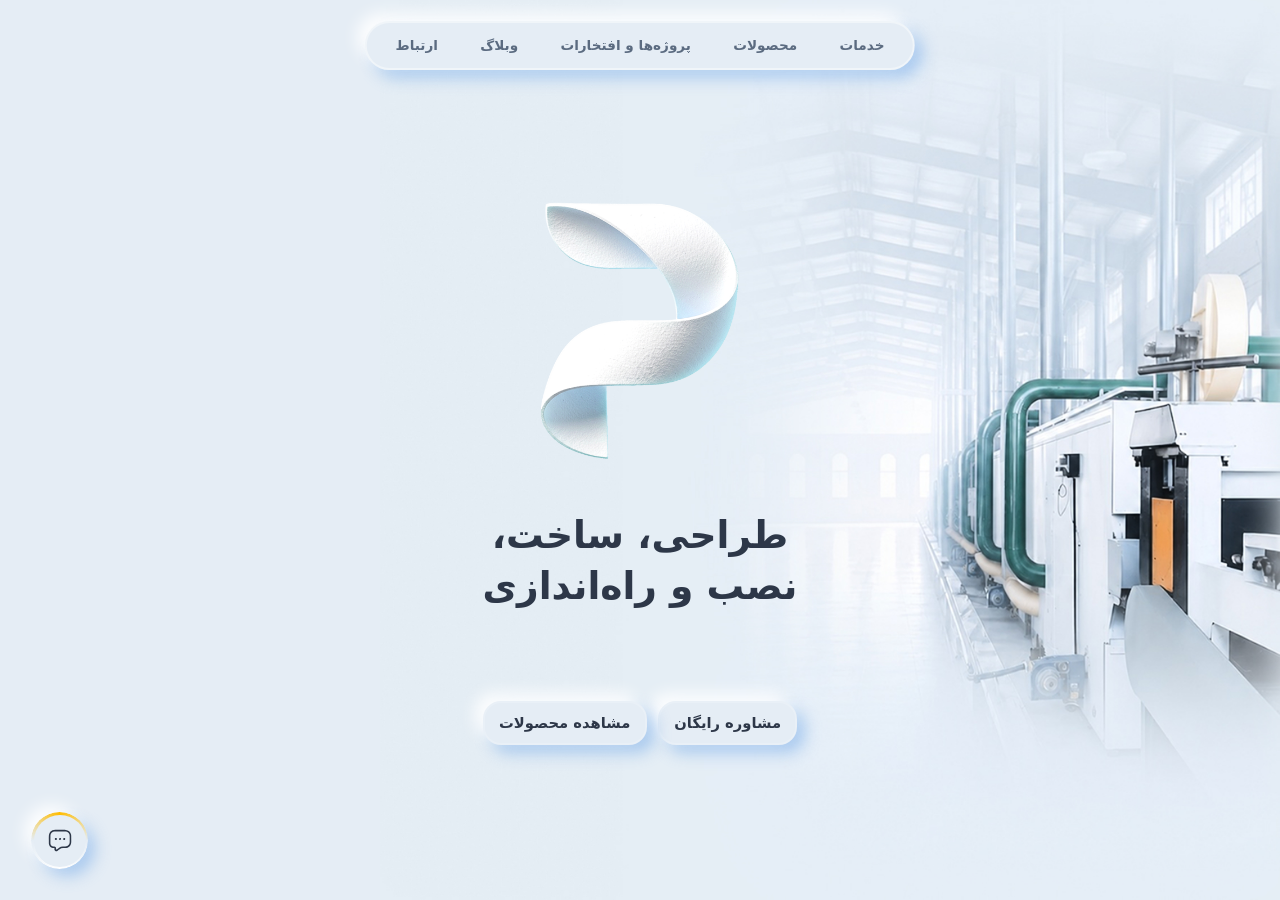
==== index.html @ 9774161b "Initial commit" ====
<!DOCTYPE html>
<html lang="fa" dir="rtl">
  <head>
    <meta charset="utf-8" />
    <meta name="viewport" content="width=device-width, initial-scale=1" />
    <title>پالپ ایران | طراحی و ساخت خطوط تولید خمیر کاغذ فلاف پالپ</title>
    <meta
      name="description"
      content="شرکت توان و تولید سلولز پایتخت (پالپ ایران)؛ طراحی، ساخت، نصب و راه‌اندازی خطوط تولید خمیر کاغذ فلاف پالپ، آلفا سلولز و خمیر از باگاس."
    />
    <meta name="theme-color" content="#e5edf5" />
    <link rel="stylesheet" href="css/styles.css" />
  </head>
  <body>
    <header>
      <nav aria-label="منوی اصلی">
        <ul>
          <li>
            <a href="#services" style="--section-timeline: --section-services">خدمات</a>
          </li>
          <li>
            <a href="#products" style="--section-timeline: --section-products">محصولات</a>
          </li>
          <li>
            <a href="#projects" style="--section-timeline: --section-projects">پروژه‌ها و افتخارات</a>
          </li>
          <li>
            <a href="blogs.html">وبلاگ</a>
          </li>
          <li>
            <a href="#footer-section" style="--section-timeline: --section-footer">ارتباط</a>
          </li>
        </ul>
      </nav>
    </header>

    <main>
      <section id="landing">
          <img
            class="hero-background"
            src="media/hero.jpg"
            width="1100"
            height="1100"
            alt=""
            aria-hidden="true"
            fetchpriority="high"
            decoding="async"
          />
          <img
            class="hero-logo"
            src="media/logo.png"
            width="500"
            height="500"
            alt="پالپ ایران"
          />
          <div class="hero-text">
            <h1 class="landing-headline">
              <span class="fixed-part">طراحی، ساخت،<br />نصب و راه‌اندازی</span>
              <span class="dynamic-part-wrapper">
                <span class="dynamic-text-item">خطوط تولید خمیر کاغذ فلاف پالپ</span>
                <span class="dynamic-text-item">خطوط تولید آلفا سلولز از پنبه و ساقه موز</span>
                <span class="dynamic-text-item">خطوط تولید خمیر کاغذ از ضایعات کشاورزی و باگاس</span>
              </span>
            </h1>
            <div class="actions">
              <a class="btn" href="#footer-section">مشاوره رایگان</a>
              <a class="btn" href="#products">مشاهده محصولات</a>
            </div>
          </div>
      </section>

      <section id="services">
        <h2 class="fade-up">خدمات <span class="accent-text">تخصصی</span></h2>
        <div class="services-layout">
          <div class="services-timeline" aria-hidden="true">
            <svg
              class="timeline-svg"
              viewBox="0 0 60 800"
              preserveAspectRatio="xMidYMid meet"
            >
              <defs>
                <filter id="pressed-inner" x="-20%" y="-2%" width="140%" height="104%">
                  <feOffset dx="2" dy="2" in="SourceAlpha" result="offDark" />
                  <feGaussianBlur stdDeviation="2.5" in="offDark" result="blurDark" />
                  <feComposite operator="out" in="SourceAlpha" in2="blurDark" result="invDark" />
                  <feFlood flood-color="rgba(95,157,231,0.7)" result="colorDark" />
                  <feComposite operator="in" in="colorDark" in2="invDark" result="shadowDark" />
                  <feOffset dx="-2" dy="-2" in="SourceAlpha" result="offLight" />
                  <feGaussianBlur stdDeviation="2.5" in="offLight" result="blurLight" />
                  <feComposite operator="out" in="SourceAlpha" in2="blurLight" result="invLight" />
                  <feFlood flood-color="rgba(255,255,255,1)" result="colorLight" />
                  <feComposite operator="in" in="colorLight" in2="invLight" result="shadowLight" />
                  <feMerge>
                    <feMergeNode in="shadowDark" />
                    <feMergeNode in="shadowLight" />
                  </feMerge>
                </filter>
                <clipPath id="liquid-clip">
                  <path
                    d="M 30,61 A 19 19 0 0 1 33,98.762 L 33,221.238 A 19 19 0 0 1 33,258.762 L 33,381.238 A 19 19 0 0 1 33,418.762 L 33,541.238 A 19 19 0 0 1 33,578.762 L 33,701.238 A 19 19 0 0 1 30,739 A 19 19 0 0 1 27,701.238 L 27,578.762 A 19 19 0 0 1 27,541.238 L 27,418.762 A 19 19 0 0 1 27,381.238 L 27,258.762 A 19 19 0 0 1 27,221.238 L 27,98.762 A 19 19 0 0 1 30,61 Z"
                  />
                </clipPath>
              </defs>
              <path
                fill="var(--bg)"
                d="M 30,58 A 22 22 0 0 1 36,101.166 L 36,218.834 A 22 22 0 0 1 36,261.166 L 36,378.834 A 22 22 0 0 1 36,421.166 L 36,538.834 A 22 22 0 0 1 36,581.166 L 36,698.834 A 22 22 0 0 1 30,742 A 22 22 0 0 1 24,698.834 L 24,581.166 A 22 22 0 0 1 24,538.834 L 24,421.166 A 22 22 0 0 1 24,378.834 L 24,261.166 A 22 22 0 0 1 24,218.834 L 24,101.166 A 22 22 0 0 1 30,58 Z"
              />
              <path
                class="timeline-liquid"
                clip-path="url(#liquid-clip)"
                fill="none"
                stroke="var(--accent)"
                stroke-width="38"
                stroke-linecap="round"
                d="M 30,61 L 30,739"
              />
              <path
                fill="white"
                filter="url(#pressed-inner)"
                style="pointer-events: none"
                d="M 30,58 A 22 22 0 0 1 36,101.166 L 36,218.834 A 22 22 0 0 1 36,261.166 L 36,378.834 A 22 22 0 0 1 36,421.166 L 36,538.834 A 22 22 0 0 1 36,581.166 L 36,698.834 A 22 22 0 0 1 30,742 A 22 22 0 0 1 24,698.834 L 24,581.166 A 22 22 0 0 1 24,538.834 L 24,421.166 A 22 22 0 0 1 24,378.834 L 24,261.166 A 22 22 0 0 1 24,218.834 L 24,101.166 A 22 22 0 0 1 30,58 Z"
              />
              <g transform="translate(30, 80)">
                <g
                  class="tl-icon"
                  fill="none"
                  stroke="white"
                  stroke-width="2"
                  stroke-linecap="round"
                  stroke-linejoin="round"
                >
                  <g transform="translate(-12, -12)">
                    <path
                      d="M15.707 21.293a1 1 0 0 1-1.414 0l-1.586-1.586a1 1 0 0 1 0-1.414l5.586-5.586a1 1 0 0 1 1.414 0l1.586 1.586a1 1 0 0 1 0 1.414z"
                    />
                    <path
                      d="m18 13-1.375-6.874a1 1 0 0 0-.746-.776L3.235 2.028a1 1 0 0 0-1.207 1.207L5.35 15.879a1 1 0 0 0 .776.746L13 18"
                    />
                    <path d="m2.3 2.3 7.286 7.286" />
                    <circle cx="11" cy="11" r="2" />
                  </g>
                </g>
              </g>
              <g transform="translate(30, 240)">
                <g
                  class="tl-icon"
                  fill="none"
                  stroke="white"
                  stroke-width="2"
                  stroke-linecap="round"
                  stroke-linejoin="round"
                >
                  <g transform="translate(-12, -12)">
                    <path
                      d="M14.7 6.3a1 1 0 0 0 0 1.4l1.6 1.6a1 1 0 0 0 1.4 0l3.106-3.105c.32-.322.863-.22.983.218a6 6 0 0 1-8.259 7.057l-7.91 7.91a1 1 0 0 1-2.999-3l7.91-7.91a6 6 0 0 1 7.057-8.259c.438.12.54.662.219.984z"
                    />
                  </g>
                </g>
              </g>
              <g transform="translate(30, 400)">
                <g
                  class="tl-icon"
                  fill="none"
                  stroke="white"
                  stroke-width="2"
                  stroke-linecap="round"
                  stroke-linejoin="round"
                >
                  <g transform="translate(-12, -12)">
                    <path d="M12 15v5s3.03-.55 4-2c1.08-1.62 0-5 0-5" />
                    <path
                      d="M4.5 16.5c-1.5 1.26-2 5-2 5s3.74-.5 5-2c.71-.84.7-2.13-.09-2.91a2.18 2.18 0 0 0-2.91-.09"
                    />
                    <path
                      d="M9 12a22 22 0 0 1 2-3.95A12.88 12.88 0 0 1 22 2c0 2.72-.78 7.5-6 11a22.4 22.4 0 0 1-4 2z"
                    />
                    <path d="M9 12H4s.55-3.03 2-4c1.62-1.08 5 .05 5 .05" />
                  </g>
                </g>
              </g>
              <g transform="translate(30, 560)">
                <g
                  class="tl-icon"
                  fill="none"
                  stroke="white"
                  stroke-width="2"
                  stroke-linecap="round"
                  stroke-linejoin="round"
                >
                  <g transform="translate(-12, -12)">
                    <path
                      d="m15.477 12.89 1.515 8.526a.5.5 0 0 1-.81.47l-3.58-2.687a1 1 0 0 0-1.197 0l-3.586 2.686a.5.5 0 0 1-.81-.469l1.514-8.526"
                    />
                    <circle cx="12" cy="8" r="6" />
                  </g>
                </g>
              </g>
              <g transform="translate(30, 720)">
                <g
                  class="tl-icon"
                  fill="none"
                  stroke="white"
                  stroke-width="2"
                  stroke-linecap="round"
                  stroke-linejoin="round"
                >
                  <g transform="translate(-12, -12)">
                    <path
                      d="M20 13c0 5-3.5 7.5-7.66 8.95a1 1 0 0 1-.67-.01C7.5 20.5 4 18 4 13V6a1 1 0 0 1 1-1c2 0 4.5-1.2 6.24-2.72a1.17 1.17 0 0 1 1.52 0C14.51 3.81 17 5 19 5a1 1 0 0 1 1 1z"
                    />
                    <path d="m9 12 2 2 4-4" />
                  </g>
                </g>
              </g>
            </svg>
          </div>
          <div class="services-cards">
            <section class="service-item">
              <div class="service-card-new">
                <h3>طراحی حرفه‌ای</h3>
                <p>
                  طراحی و مهندسی خطوط تولید خمیر کاغذ بهداشتی (Fluff Pulp) در ظرفیت‌های ۵ تا ۱۰۰ تن
                  در روز با دانش فنی ۱۰۰٪ بومی و کیفیت رقابتی با نمونه‌های جهانی.
                </p>
              </div>
            </section>
            <section class="service-item">
              <div class="service-card-new">
                <h3>ساخت ماشین‌آلات</h3>
                <p>
                  ساخت تمامی ماشین‌آلات و تجهیزات خطوط تولید فلاف پالپ با استفاده از دانش فنی ۱۰۰٪
                  بومی و مواد اولیه با کیفیت.
                </p>
              </div>
            </section>
            <section class="service-item">
              <div class="service-card-new">
                <h3>راه‌اندازی خط تولید</h3>
                <p>
                  نصب، راه‌اندازی و آموزش کامل کارکنان شامل تولید، کنترل کیفیت، مدیریت فروش،
                  انبارداری و حسابداری.
                </p>
              </div>
            </section>
            <section class="service-item">
              <div class="service-card-new">
                <h3>گارانتی یک ساله</h3>
                <p>
                  گارانتی یک ساله قطعات (به غیر از قطعات الکتریکی) و حضور عوامل فنی تا پایان
                  راه‌اندازی و تضمین کیفیت تولید.
                </p>
              </div>
            </section>
            <section class="service-item">
              <div class="service-card-new">
                <h3>۱۰ سال خدمات پس از فروش</h3>
                <p>
                  پشتیبانی ۲۴ ساعته تلفنی برای رفع مشکلات فنی، تأمین مواد اولیه حداقل یک سال و انعقاد
                  قرارداد فروش محصول تولیدی.
                </p>
              </div>
            </section>
          </div>
        </div>
      </section>

      <section id="products">
        <h2 class="fade-up">محصولات و <span class="accent-text">تکنولوژی‌ها</span></h2>
        <div class="products-grid">
          <article class="product-card fade-up" tabindex="0">
            <div class="product-icon">
              <img
                alt="رول خمیر فلاف پالپ تصفیه شده و معمولی"
                src="https://hot.ir-central1.arvanstorage.ir/pulp/assets/rolled.avif"
                loading="lazy"
                width="280"
                height="280"
                decoding="async"
              />
            </div>
            <h3>خمیر فلاف پالپ</h3>
            <p>
              ماده اولیه اصلی تولید پوشک بچه، نوار بهداشتی و پدهای بیمارستانی. تولید در دو نوع تصفیه
              شده (Treated) و معمولی.
            </p>
            <button class="product-cta" type="button" data-consult="خمیر فلاف پالپ">
              درخواست مشاوره
            </button>
          </article>
          <article class="product-card fade-up" tabindex="0">
            <div class="product-icon">
              <img
                alt="آلفا سلولز باکیفیت تهیه شده از لینتر پنبه"
                src="https://hot.ir-central1.arvanstorage.ir/pulp/assets/linter.avif"
                loading="lazy"
                width="280"
                height="280"
                decoding="async"
              />
            </div>
            <h3>آلفا سلولز (لینتر پنبه)</h3>
            <p>
              تولید خمیر کاغذ با کیفیت بسیار بالا از لینتر پنبه جهت استفاده در صنایع حساس شیمیایی و
              استراتژیک.
            </p>
            <button class="product-cta" type="button" data-consult="آلفا سلولز (لینتر پنبه)">
              درخواست مشاوره
            </button>
          </article>
          <article class="product-card fade-up" tabindex="0">
            <div class="product-icon">
              <img
                alt="تولید خمیر کاغذ اقتصادی و باکیفیت از باگاس و ضایعات کشاورزی"
                src="https://hot.ir-central1.arvanstorage.ir/pulp/assets/fluff.avif"
                loading="lazy"
                width="280"
                height="280"
                decoding="async"
              />
            </div>
            <h3>خمیر از باگاس</h3>
            <p>
              بهره‌گیری از ضایعات کشاورزی (باگاس) برای تولید خمیر کاغذ؛ راهکاری پایدار و اقتصادی برای
              جایگزینی منابع چوبی.
            </p>
            <button class="product-cta" type="button" data-consult="خمیر از باگاس">
              درخواست مشاوره
            </button>
          </article>
        </div>
      </section>

      <section id="projects">
        <h2 class="fade-up">از تجربه تا <span class="accent-text">اجرا</span></h2>
        <p class="section-lead">
          در ۱۸ سال گذشته، ۱۷ پروژه را در سراسر ایران از طراحی تا راه‌اندازی همراهی کرده‌ایم.
        </p>

        <div class="project-showcase">
          <div class="showcase-heading">
            <h3>پروژه‌های اجراشده</h3>
            <p>نمایی از سالن تولید، تجهیزات نصب‌شده و مراحل اجرا</p>
          </div>
          <div class="project-gallery">
            <figure class="project-photo">
              <img src="media/portfolio2.jpg" alt="بازدید فنی از تجهیزات و مخازن خط تولید" width="1248" height="832" loading="lazy" decoding="async" />
            </figure>
            <figure class="project-photo">
              <img src="media/portfolio3.jpg" alt="نمای سالن و ماشین‌آلات نصب‌شده در خط تولید" width="1080" height="720" loading="lazy" decoding="async" />
            </figure>
            <figure class="project-photo">
              <img src="media/portfolio-teamwork.jpg" alt="همکاری تیم فنی در محل اجرای خط تولید" width="1837" height="1225" loading="lazy" decoding="async" />
            </figure>
          </div>
        </div>

        <div class="section-foot">
          <div class="statbar">
            <div class="stat">
              <strong>۱۸ سال</strong>
              <span>سابقهٔ طراحی و اجرا</span>
            </div>
            <div class="stat">
              <strong>۱۷ پروژه</strong>
              <span>موفق در سراسر ایران</span>
            </div>
            <div class="stat">
              <strong>از طراحی تا تحویل</strong>
              <span>نصب، راه‌اندازی، آموزش</span>
            </div>
          </div>
        </div>

        <div class="proof-grid">
          <article class="proof-card">
            <div class="proof-well">
              <img src="media/trophy.png" alt="تندیس نقش مدیران ارزش‌آفرین در توسعه ملی" width="1078" height="1078" loading="lazy" decoding="async" />
            </div>
            <h3>تندیس ملی</h3>
            <p>نقش مدیران ارزش‌آفرین در توسعه ملی، ۲۲ اسفند ۱۳۹۱، صدا و سیما</p>
          </article>
          <article class="proof-card">
            <div class="proof-well">
              <img src="media/alliance.jpg" alt="گواهی سمینار مدیریت کیفیت و مشتری‌مداری" width="1184" height="864" loading="lazy" decoding="async" />
            </div>
            <h3>مدیریت کیفیت</h3>
            <p>سمینار مدیریت کیفیت و مشتری‌مداری، Alliance، ۳۰ مرداد ۱۳۹۳</p>
          </article>
          <article class="proof-card">
            <div class="proof-well">
              <img src="media/academy.jpg" alt="گواهی دوره مدیریت آکادمی نیدرزاکسن" width="1100" height="1100" loading="lazy" decoding="async" />
            </div>
            <h3>آکادمی نیدرزاکسن</h3>
            <p>دورهٔ ۱۶ ساعتهٔ مدیریت، ۱۷ و ۱۸ فوریه ۲۰۲۰</p>
          </article>
        </div>
      </section>

      <footer id="footer-section" class="footer-card fade-up">
        <h2>آماده راه‌اندازی <span class="accent-text">خط تولید</span> خود هستید؟</h2>
        <p>
          با ۱۸ سال سابقه و اجرای ۱۷ پروژه موفق در سراسر ایران، ما از صفر تا صد در کنار شما هستیم.
        </p>
        <form class="newsletter" id="lead-form">
          <input
            name="contact"
            placeholder="ایمیل یا شماره تماس شما..."
            type="text"
            required
            aria-label="ایمیل یا شماره تماس"
          />
          <button class="btn" type="submit">ثبت درخواست</button>
        </form>
        <p id="consult-lead" hidden></p>

        <div class="contact-info-card" aria-label="اطلاعات تماس پالپ ایران">
          <div class="contact-item">
            <div class="contact-icon" aria-hidden="true">
              <svg width="20" height="20" viewBox="0 0 24 24" fill="none" stroke="currentColor" stroke-width="2" stroke-linecap="round" stroke-linejoin="round">
                <rect x="5" y="2" width="14" height="20" rx="2" ry="2" />
                <line x1="12" y1="18" x2="12.01" y2="18" />
              </svg>
            </div>
            <div>
              <span class="contact-label">همراه</span>
              <a href="tel:09121798057" class="contact-value">0912 179 8057</a>
              <a href="tel:09122346800" class="contact-value">0912 234 6800</a>
            </div>
          </div>
          <div class="contact-item">
            <div class="contact-icon" aria-hidden="true">
              <svg width="20" height="20" viewBox="0 0 24 24" fill="none" stroke="currentColor" stroke-width="2" stroke-linecap="round" stroke-linejoin="round">
                <path d="M22 16.92v3a2 2 0 0 1-2.18 2 19.79 19.79 0 0 1-8.63-3.07 19.5 19.5 0 0 1-6-6 19.79 19.79 0 0 1-3.07-8.67A2 2 0 0 1 4.11 2h3a2 2 0 0 1 2 1.72c.127.96.361 1.903.7 2.81a2 2 0 0 1-.45 2.11L8.09 9.91a16 16 0 0 0 6 6l1.27-1.27a2 2 0 0 1 2.11-.45c.907.339 1.85.573 2.81.7A2 2 0 0 1 22 16.92z" />
              </svg>
            </div>
            <div>
              <span class="contact-label">ثابت</span>
              <a href="tel:02188673823" class="contact-value">021 8867 3823</a>
              <a href="tel:02188673822" class="contact-value">021 8867 3822</a>
            </div>
          </div>
          <div class="contact-item">
            <div class="contact-icon" aria-hidden="true">
              <svg width="20" height="20" viewBox="0 0 24 24" fill="none" stroke="currentColor" stroke-width="2" stroke-linecap="round" stroke-linejoin="round">
                <rect x="2" y="4" width="20" height="16" rx="2" />
                <path d="m22 7-8.97 5.7a1.94 1.94 0 0 1-2.06 0L2 7" />
              </svg>
            </div>
            <div>
              <span class="contact-label">ایمیل</span>
              <a href="mailto:info@pulpiran.ir" class="contact-value">info@pulpiran.ir</a>
            </div>
          </div>
        </div>

        <ul class="social-links" aria-label="شبکه‌های اجتماعی پالپ ایران">
          <li>
            <a href="https://wa.me/989121798057" class="social-btn" title="واتس اپ" aria-label="واتس اپ پالپ ایران">
              <svg width="26" height="26" viewBox="0 0 24 24" fill="currentColor" aria-hidden="true">
                <path d="M20.5 3.5A11 11 0 0 0 2.1 17.1L1 23l6-1.6A11 11 0 0 0 20.5 3.5zm-8.5 17a9.1 9.1 0 0 1-4.6-1.3l-.3-.2-3.6.9.9-3.5-.2-.3A9.1 9.1 0 1 1 12 20.5zm5-6.8c-.3-.1-1.6-.8-1.8-.9s-.4-.1-.6.1-.7.9-.8 1-.3.2-.6.1a7.4 7.4 0 0 1-2.2-1.4 8.2 8.2 0 0 1-1.5-1.9c-.2-.3 0-.4.1-.6l.4-.5.2-.3a.5.5 0 0 0 0-.5c0-.1-.6-1.4-.8-1.9s-.4-.4-.6-.4h-.5a1 1 0 0 0-.7.3 2.9 2.9 0 0 0-.9 2.2 5 5 0 0 0 1.1 2.7 11.5 11.5 0 0 0 4.4 4 14 14 0 0 0 2.9.9 2.5 2.5 0 0 0 1.6 0 2.2 2.2 0 0 0 1.5-1.1 1.8 1.8 0 0 0 .1-1.1c-.1-.1-.3-.2-.6-.3z" />
              </svg>
            </a>
          </li>
          <li>
            <a href="mailto:info@pulpiran.ir" class="social-btn" title="ایمیل" aria-label="ایمیل پالپ ایران">
              <svg width="20" height="20" viewBox="0 0 24 24" fill="none" stroke="currentColor" stroke-width="2" stroke-linecap="round" stroke-linejoin="round">
                <rect x="2" y="4" width="20" height="16" rx="2" />
                <path d="m22 7-8.97 5.7a1.94 1.94 0 0 1-2.06 0L2 7" />
              </svg>
            </a>
          </li>
        </ul>
        <p style="margin-top: 3rem; font-size: 0.8rem">
          © ۲۰۲۶ شرکت توان و تولید سلولز پایتخت (پالپ ایران). تمامی حقوق محفوظ است.
        </p>
      </footer>
    </main>

    <button id="ai-agent-btn" type="button" title="مشاوره" aria-label="باز کردن مشاوره" data-consult="مشاوره">
      <svg width="34" height="34" viewBox="0 0 512 512" aria-hidden="true">
        <path
          fill="var(--text-primary)"
          d="M310.102 87.893c11.602.396 23.238.365 34.798 1.286 18.272 1.455 34.685 7.63 48.757 19.933 14.62 12.784 24.732 28.097 28.596 47.202 1.302 6.438 2.345 13.043 2.456 19.589.519 30.628 1.022 61.264.812 91.893-.111 16.193-2.248 32.155-10.531 46.763-14.508 25.586-35.5 42.299-64.937 46.204-15.061 1.998-30.48 2.275-45.699 1.868-20.578-.551-38.18 5.793-54.203 18.388-10.845 8.525-22.474 16.054-33.735 24.053-9.783 6.95-20.645 7.075-30.297 1.545-9.718-5.569-15.686-14.931-15.011-27.014.161-2.883 1.255-5.712 1.895-8.572 1.261-5.636-.72-8.43-6.563-8.124-11.369.595-22.69-.594-33.12-4.529-11.068-4.175-20.927-11.07-28.654-20.43-10.553-12.786-16.43-27.354-16.705-44.956-.005-19.214.03-37.519-.016-55.824-.004-1.728-.513-3.455-.788-5.183.323-17.889.17-35.803 1.113-53.659.808-15.326 2.796-30.582 10.765-44.303 14.193-24.44 34.537-40.453 63.011-43.788 15.887-1.86 32.026-1.574 48.975-2.275 33.642-.036 66.361-.051 99.08-.067zm-159.068 29.319c-7.165 4.902-15.207 8.909-21.313 14.892-13.082 12.818-17.478 29.676-17.66 47.424-.394 38.316-.275 76.638-.247 114.957.013 17.398 13.227 34.504 28.807 40.808 9.233 3.736 18.617 3.426 28.14 3.786 9.852.373 18.067 4.228 23.599 12.863 5.092 7.95 6.673 16.23 3.796 25.474-.699 2.248.984 5.913 2.51 7.531 1.085 1.148 5.277.856 7.012-.343 12.342-8.523 24.53-17.284 36.535-26.279 16.488-12.354 34.861-19.058 55.486-19.302 11.661-.138 23.328.125 34.988-.07 14.07-.235 27.468-2.748 39.54-10.856 18.588-12.484 29.341-29.545 29.723-51.948.549-32.142.305-64.302.01-96.451-.14-15.245-3.156-29.82-13.006-42.26-6.09-7.69-13.139-14.257-21.985-18.426-12.507-5.895-26.001-7.15-39.658-7.147-46.651.015-93.303.03-139.954.001-11.788-.007-23.332 1.499-35.323 5.345z"
        />
        <path fill="var(--text-primary)" d="M263.049 210.712c11.775 4.517 12.536 21.685 1.424 28.173-5.013 2.927-15.212 2.038-18.898-1.867-4.884-5.174-6.193-14.262-2.889-20.058 3.338-5.857 11.124-8.969 17.652-7.069.79.23 1.599.392 2.711.821z" />
        <path fill="var(--text-primary)" d="M207.688 232.448c-4.874 8.774-15.076 11.001-24.003 5.333-6.28-3.988-7.421-16.064-2.58-22.756 4.23-5.847 13.685-7.402 20.831-3.425 6.392 3.557 9.292 11.529 6.636 18.184-.299.749-.475 1.547-.884 2.664z" />
        <path fill="var(--text-primary)" d="M312 239.287c-5.991-3.186-8.784-8.632-8.692-14.259.106-6.479 3.667-12.024 10.213-14.854 5.37-2.322 13.757-.519 18.22 5.14 4.485 5.687 4.185 12.392 1.085 17.98-3.78 6.813-10.615 8.465-17.263 7.291-1.114-.196-2.176-.693-3.563-1.298z" />
      </svg>
    </button>

    <div id="consult-dialog" class="consult-backdrop" hidden>
      <div class="consult-panel" role="dialog" aria-modal="true" aria-labelledby="consult-title">
        <button class="consult-close" type="button" aria-label="بستن">✕</button>
        <h3 id="consult-title">درخواست مشاوره</h3>
        <p id="consult-topic"></p>
        <div class="consult-links">
          <button class="btn" type="button" id="consult-whatsapp">پیام در واتس‌اپ</button>
          <a class="btn" href="tel:09121798057">تماس ۰۹۱۲ ۱۷۹ ۸۰۵۷</a>
        </div>
      </div>
    </div>

    <script src="js/app.js"></script>
  </body>
</html>
---- css/styles.css ----
@font-face {
  font-family: "Vazirmatn Variable";
  font-style: normal;
  font-display: swap;
  font-weight: 400;
  src: url("../fonts/Vazirmatn-Regular.woff2") format("woff2");
}
@font-face {
  font-family: "Vazirmatn Variable";
  font-style: normal;
  font-display: swap;
  font-weight: 500;
  src: url("../fonts/Vazirmatn-Medium.woff2") format("woff2");
}
@font-face {
  font-family: "Vazirmatn Variable";
  font-style: normal;
  font-display: swap;
  font-weight: 600;
  src: url("../fonts/Vazirmatn-SemiBold.woff2") format("woff2");
}
@font-face {
  font-family: "Vazirmatn Variable";
  font-style: normal;
  font-display: swap;
  font-weight: 700;
  src: url("../fonts/Vazirmatn-Bold.woff2") format("woff2");
}
@font-face {
  font-family: "Vazirmatn Variable";
  font-style: normal;
  font-display: swap;
  font-weight: 800;
  src: url("../fonts/Vazirmatn-ExtraBold.woff2") format("woff2");
}

@property --ai-angle {
  syntax: "<angle>";
  initial-value: 0deg;
  inherits: false;
}

:root {
  --bg: #e5edf5;
  --shadow-dark: rgba(95, 157, 231, 0.45);
  --shadow-light: rgba(255, 255, 255, 0.9);
  --text-primary: #2d3748;
  --text-secondary: #5b6b80;
  --accent-darken: #c95e00;
  --accent: #e75a08;
  --radius: 24px;
  --transition: 0.4s ease-in-out;
  --raised: -8px -8px 16px var(--shadow-light), 8px 8px 16px var(--shadow-dark);
  --hero: -15px -15px 30px var(--shadow-light), 15px 15px 30px var(--shadow-dark);
  --subtle: -4px -4px 8px var(--shadow-light), 4px 4px 8px var(--shadow-dark);
  --pressed: inset 6px 6px 12px var(--shadow-dark), inset -6px -6px 12px var(--shadow-light);
  --pressed-deep:
    inset 10px 10px 20px var(--shadow-dark), inset -10px -10px 20px var(--shadow-light);
  --morph-open-dur: 450ms;
  --morph-close-dur: 350ms;
  --morph-ease: cubic-bezier(0.16, 1, 0.3, 1);
  --morph-close-ease: cubic-bezier(0.22, 1, 0.36, 1);
  --tl-path-len: 678;
  color-scheme: light;
  font-family: "Vazirmatn Variable", system-ui, sans-serif;
  font-size: 16px;
  font-weight: 400;
  background-color: var(--bg);
}


*,
*::before,
*::after {
  box-sizing: border-box;
}
html {
  height: 100%;
}
h1, h2, h3, p, figure {
  margin: 0;
}
img {
  max-width: 100%;
}
button,
input {
  font: inherit;
}

:focus-visible {
  outline: 2px solid var(--accent);
  outline-offset: 2px;
}

body {
  display: flex;
  flex-direction: column;
  height: 100dvh;
  timeline-scope:
    --services-track, --section-landing, --section-services, --section-products,
    --section-projects, --section-footer;
  color: var(--text-primary);
  margin: 0;
  overflow: hidden;
}

main {
  container-type: inline-size;
  container-name: main-container;
  overflow-y: scroll;
  scroll-snap-type: y proximity;
  scroll-behavior: smooth;
  display: flex;
  flex-direction: column;
  flex-wrap: nowrap;
  width: 100%;
  scrollbar-color: var(--accent-darken) transparent;
  scroll-padding-block: 3rem;
  align-items: center;
}

h1 {
  font-size: clamp(2.4rem, 4vw, 3.75rem);
  line-height: 1.2;
  text-wrap: balance;
}

h2 {
  font-size: clamp(2.2rem, 2.8vw, 4.1rem);
  text-align: center;
  text-wrap: balance;
}

h3 {
  font-size: 1.07rem;
  margin-bottom: 0;
  color: var(--text-primary);
  font-weight: 700;
}

p {
  line-height: 1.9;
  color: var(--text-secondary);
  text-wrap: pretty;
  font-size: 0.95rem;
}


header {
  position: fixed;
  top: 1.3rem;
  left: 50%;
  transform: translateX(-50%);
  z-index: 10;
}

nav {
  display: flex;
  background-color: var(--bg);
  border-radius: 40px;
  box-shadow: var(--raised);
  border: 2px solid rgba(255, 255, 255, 0.4);
  align-items: center;
  padding: 0.3rem 0.6rem;
}
nav ul {
  display: flex;
  list-style: none;
  margin: 0;
  padding: 0;
  gap: 0.25rem;
}

nav a {
  text-decoration: none;
  color: var(--text-secondary);
  white-space: nowrap;
  font-weight: bold;
  font-size: 0.85rem;
  padding: 0.6rem 1.2rem;
  border-radius: 30px;
  transition: var(--transition);
  display: block;
  position: relative;
}
nav a:hover,
nav a:focus-visible {
  color: var(--accent-darken);
  background: rgba(255, 255, 255, 0.45);
  box-shadow: inset 0 0 0 1px rgba(255, 255, 255, 0.35);
}

#landing {
  view-timeline-name: --section-landing;
}
#services {
  view-timeline-name: --section-services;
}
#products {
  view-timeline-name: --section-products;
}
#footer-section {
  view-timeline-name: --section-footer;
}

@supports (animation-timeline: view()) {
  nav a {
    animation: nav-active 1s linear both;
    animation-timeline: var(--section-timeline);
    animation-range: entry 45% exit 0%;
  }
}

@keyframes nav-active {
  0% {
    color: var(--text-secondary);
    box-shadow: none;
  }
  1% {
    color: var(--accent);
    box-shadow: var(--pressed);
  }
  99% {
    color: var(--accent);
    box-shadow: var(--pressed);
  }
  100% {
    color: var(--text-secondary);
    box-shadow: none;
  }
}

main > section,
main > footer {
  display: flex;
  width: min(92vw, 980px);
  scroll-snap-align: start;
  box-sizing: border-box;
  gap: 2.8rem;
  min-height: 100svh;
  padding: 3rem 1.8rem 2.5rem;
  margin: 0 auto;
  flex-shrink: 0;
  content-visibility: auto;
  contain-intrinsic-size: auto 100svh;
  align-items: center;
  flex-direction: column;
}

#footer-section {
  min-height: fit-content;
  margin-top: 4rem;
  margin-bottom: 4rem;
  display: flex;
}

.accent-text {
  color: var(--accent);
}

.btn {
  background-color: var(--bg);
  color: var(--text-primary);
  border: 2px solid rgb(255 255 255 / 15%);
  padding: 0.8rem 1.2rem;
  border-radius: 18px;
  box-shadow: var(--raised);
  font-weight: 600;
  cursor: pointer;
  display: inline-flex;
  text-decoration: none;
  font-family: inherit;
  font-size: 0.95em;
  width: fit-content;
  justify-content: center;
  white-space: nowrap;
  align-items: center;
  transition:
    transform var(--transition),
    box-shadow var(--transition),
    background-color var(--transition),
    color var(--transition);
}
.btn:hover,
.btn:focus-visible {
  color: var(--accent-darken);
  background: linear-gradient(180deg, rgba(255,255,255,0.72), rgba(229,237,245,0.96));
  transform: translateY(-2px);
}
.btn:active,
.btn:focus {
  box-shadow: var(--pressed);
  transform: translateY(0);
}

.landing-headline {
  display: flex;
  flex-direction: column;
  align-items: center;
  gap: 0.75rem;
  width: 100%;
  text-align: center;
  margin: 0 0 1.5rem 0;
}
.fixed-part {
  display: block;
  width: 100%;
  text-align: center;
  color: var(--text-primary);
  font-weight: 800;
  font-size: clamp(1.7rem, 4vw, 3.2rem);
  line-height: 1.3;
  text-wrap: balance;
}
.dynamic-part-wrapper {
  display: grid;
  width: 100%;
  min-width: 0;
  place-items: center;
}
.dynamic-text-item {
  grid-area: 1 / 1;
  width: 100%;
  color: var(--accent);
  font-weight: 800;
  font-size: clamp(1.25rem, 3vw, 2.2rem);
  opacity: 0;
  animation: text-rotate 12.6s infinite cubic-bezier(0.16, 1, 0.3, 1);
  line-height: 1.5;
  text-align: center;
  text-wrap: balance;
}
.dynamic-text-item:nth-child(1) {
  animation-delay: 0s;
}
.dynamic-text-item:nth-child(2) {
  animation-delay: 4.2s;
}
.dynamic-text-item:nth-child(3) {
  animation-delay: 8.4s;
}

@keyframes text-rotate {
  0% {
    opacity: 0;
    transform: translateY(15px) scale(0.92);
  }
  4% {
    opacity: 1;
    transform: translateY(0) scale(1);
  }
  29.33% {
    opacity: 1;
    transform: translateY(0) scale(1);
  }
  33.33% {
    opacity: 0;
    transform: translateY(-15px) scale(0.92);
  }
  100% {
    opacity: 0;
    transform: translateY(15px) scale(0.92);
  }
}

#landing {
  position: relative;
  isolation: isolate;
  width: 100%;
  min-height: 100svh;
  padding: 5vw 1.25rem 1.5rem;
  justify-content: center;
}
.hero-background {
  position: absolute;
  z-index: 0;
  top: 0;
  right: 0;
  width: auto;
  height: auto;
  max-width: 100vw;
  max-height: 100dvh;
  object-fit: contain;
  object-position: top right;
  pointer-events: none;

}
@media (max-width: 760px) {
  .hero-background {
    top: 15%;
  }
}
#landing .hero-logo,
#landing .hero-text {
  position: relative;
  z-index: 1;
}
.hero-stage {
  position: relative;
  z-index: 1;
  width: min(100%, 660px);
  max-width: 100%;
  min-width: 0;
  display: flex;
  flex-direction: column;
  align-items: center;
  gap: 1.5rem;
  justify-content: flex-end;
  height: 100%;
  padding-block: 2.5rem 1rem;
}
#landing .hero-logo {
  width: min(56vw, 230px);
  height: auto;
  object-fit: contain;
}
.hero-stage .hero-text {
  position: static;
  flex: none;
  width: 100%;
  min-width: 0;
  gap: 1rem;
  padding: 0;
}
#landing .landing-headline {
  margin: 0;
  gap: 0.45rem;
  min-width: 0;
}
#landing .fixed-part {
  font-size: clamp(1.28rem, 5.4vw, 2.05rem);
  line-height: 1.35;
}
#landing .dynamic-text-item {
  font-size: clamp(0.98rem, 4.15vw, 1.35rem);
  line-height: 1.45;
}
#landing .actions {
  width: 100%;
  min-width: 0;
}
#landing .actions .btn {
  padding: 0.72rem 0.9rem;
  font-size: 0.92rem;
}
.hero-text {
  display: flex;
  gap: 3rem;
  flex-direction: column;
  justify-content: center;
}
.hero-text .actions {
  gap: 0.7rem;
  display: flex;
  flex-wrap: wrap;
  justify-content: center;
}
@media (min-width: 900px) {
  #landing .hero-stage {
    width: min(100%, 680px);
  }
  #landing .hero-logo {
    width: 270px;
  }
  #landing .fixed-part {
    font-size: 2.35rem;
  }
  #landing .dynamic-text-item {
    font-size: 1.45rem;
  }
}

.products-grid {
  display: flex;
  gap: 2rem;
  width: 100%;
  flex-wrap: wrap;
  justify-content: center;
  align-items: stretch;
}
.product-card {
  padding: 0 0 2rem;
  border-radius: var(--radius);
  box-shadow: var(--raised);
  transition: transform var(--transition), box-shadow var(--transition);
  text-align: center;
  display: flex;
  flex-direction: column;
  align-items: center;
  cursor: pointer;
  border: 1px solid rgba(255, 255, 255, 0.3);
  position: relative;
  max-width: 280px;
  flex: 280px;
  align-content: center;
  justify-content: space-between;
  content-visibility: auto;
  contain-intrinsic-size: 500px;
  gap: 1rem;
}
.product-card:hover,
.product-card:focus-within {
  transform: translateY(-4px);
  box-shadow: var(--hero);
}
.product-icon {
  width: 100%;
  height: auto;
  margin: 0;
  display: flex;
  align-items: center;
  justify-content: center;
  border-radius: 22px;
  overflow: hidden;
  border: 2px #e5edf5 solid;
}
.product-icon img {
  width: 100%;
  height: 100%;
  object-fit: cover;
}

.product-cta {
  position: relative;
  isolation: isolate;
  display: inline-flex;
  align-items: center;
  justify-content: center;
  padding: 0.8rem 1.6rem;
  border-radius: 16px;
  background-color: var(--bg);
  box-shadow: var(--raised);
  transition:
    background-color var(--transition),
    color var(--transition),
    transform var(--transition);
  cursor: pointer;
  color: var(--text-primary);
  font-family: inherit;
  font-weight: 700;
  font-size: 0.92rem;
  overflow: visible;
  border: none;
}
.product-cta::before {
  content: "";
  position: absolute;
  inset: -1.5px;
  padding: 2px;
  border-radius: 19px;
  background: conic-gradient(
    from var(--ai-angle),
    #ffbc00 0deg,
    rgb(229 237 245) 90deg,
    #ffffff 180deg,
    #e5edf5 270deg,
    #ffbc00 360deg
  );
  mask:
    linear-gradient(#fff 0 0) content-box,
    linear-gradient(#fff 0 0);
  mask-composite: exclude;
  z-index: -1;
  animation: rotate-border 5s linear infinite;
}
.product-cta:hover,
.product-cta:focus {
  background-color: var(--accent);
  color: white;
}
.product-cta:active {
  box-shadow: var(--pressed);
  transform: translateY(2px);
}

@keyframes rotate-border {
  to {
    --ai-angle: 360deg;
  }
}

.footer-card {
  padding: 2rem 1rem;
  border-radius: 40px;
  box-shadow: var(--pressed-deep);
  text-align: center;
  border: 1px solid rgba(255, 255, 255, 0.5);
}
.newsletter {
  display: flex;
  gap: 1.5rem;
  max-width: 500px;
  margin: 2rem auto;
  justify-content: center;
  align-items: center;
  flex-wrap: wrap;
  width: 100%;
}
.newsletter input {
  flex: 1;
  padding: 0.9rem 1.5rem;
  border-radius: 18px;
  border: none;
  background: var(--bg);
  box-shadow: var(--pressed);
  outline: none;
  transition: var(--transition);
  field-sizing: content;
  font-family: inherit;
}
.newsletter input:focus {
  box-shadow: var(--pressed-deep);
}

.contact-info-card {
  display: flex;
  gap: 1.4rem;
  flex-wrap: wrap;
  align-items: flex-start;
  justify-content: space-evenly;
  width: min(100%, 600px);
}

.contact-item {
  display: flex;
  gap: 0.7rem;
  color: var(--text-primary);
  text-decoration: none;
  font-size: 0.92rem;
  font-weight: 500;
  transition: var(--transition);
  padding: 0.4rem 0.8rem;
  border-radius: 14px;
  white-space: nowrap;
  max-width: 150px;
  flex-wrap: wrap;
  justify-content: space-evenly;
}
.contact-item:hover {
  color: var(--accent);
  box-shadow: var(--subtle);
}

.contact-icon {
  width: 40px;
  height: 40px;
  border-radius: 12px;
  display: flex;
  box-shadow: var(--subtle);
  color: var(--accent);
  justify-content: center;
  align-items: center;
}

.contact-label {
  font-size: 0.72rem;
  color: var(--text-secondary);
  display: block;
  line-height: 2;
}
.contact-value {
  font-size: 0.92rem;
  color: var(--text-primary);
  font-weight: 600;
  line-height: 1.4;
  direction: ltr;
  display: block;
  text-decoration: none;
}

.social-links {
  display: flex;
  gap: 2rem;
  /* margin: 1.5rem auto 0.5rem; */
  list-style: none;
  padding: 0;
}
.social-btn {
  width: 60px;
  height: 60px;
  border-radius: 50%;
  display: flex;
  align-items: center;
  justify-content: center;
  box-shadow: var(--raised);
  color: var(--text-secondary);
  transition: var(--transition);
  text-decoration: none;
}
.social-btn:hover,
.social-btn:focus {
  box-shadow: var(--pressed);
  color: var(--accent);
  transform: scale(0.9);
}

#ai-agent-btn {
  position: fixed;
  bottom: 2rem;
  left: 2rem;
  width: 55px;
  height: 55px;
  border-radius: 50%;
  background-color: var(--bg);
  box-shadow: var(--raised);
  border: 1px solid rgba(255, 255, 255, 0.4);
  z-index: 999;
  display: grid;
  place-items: center;
  cursor: pointer;
  padding: 0;
  margin: 0;
  outline: none;
  transition: transform 0.2s ease;
}
#ai-agent-btn::before {
  content: "";
  position: absolute;
  inset: -2px;
  padding: 2.5px;
  border-radius: inherit;
  background: conic-gradient(
    from var(--ai-angle),
    #ffbc00 0deg,
    rgb(229 237 245) 90deg,
    #ffffff 180deg,
    #e5edf5 270deg,
    #ffbc00 360deg
  );
  mask:
    linear-gradient(#fff 0 0) content-box,
    linear-gradient(#fff 0 0);
  mask-composite: exclude;
  animation: rotate-border 5s linear infinite;
  z-index: -1;
  pointer-events: none;
}
#ai-agent-btn:hover {
  transform: scale(1.05);
}
#ai-agent-btn:active {
  box-shadow: var(--pressed);
  transform: scale(0.95);
}

.services-layout {
  view-timeline: --services-track block;
  display: flex;
  flex-direction: row;
  align-items: flex-start;
  width: min(100%, 820px);
  gap: 1.75rem;
  justify-content: center;
  position: relative;
}
.services-timeline {
  width: 60px;
  flex-shrink: 0;
  position: sticky;
  top: max(15svh, 100px);
}
.services-cards {
  flex: 1;
  display: flex;
  flex-direction: column;
  gap: 0;
  max-width: 600px;
  padding: 0;
}
.service-item {
  min-height: 160px;
  display: flex;
  align-items: center;
  box-sizing: border-box;
  scroll-snap-align: center;
}
.service-card-new {
  background: var(--bg);
  border-radius: 20px;
  box-shadow: var(--raised);
  border: 1px solid rgba(255, 255, 255, 0.4);
  padding: 1.2rem 1.4rem;
  transition:
    box-shadow var(--transition),
    transform var(--transition);
  width: 100%;
}
.service-card-new:hover {
  box-shadow: var(--hero);
  transform: translateX(-3px);
}
.service-card-new h3 {
  margin: 0 0 0.35rem;
  font-size: 1.12rem;
  font-weight: 800;
}
.service-card-new p {
  margin: 0;
  font-size: 0.92rem;
  line-height: 1.8;
  padding: 0;
  color: var(--text-secondary);
}

.timeline-svg {
  width: 60px;
  height: 800px;
  display: block;
  overflow: visible;
}
.timeline-liquid {
  stroke-dasharray: var(--tl-path-len);
  stroke-dashoffset: var(--tl-path-len);
}
.tl-icon {
  opacity: 1;
  transform: scale(0.72);
  transform-box: fill-box;
  transform-origin: center;
  will-change: transform, opacity;
}

@supports ((animation-timeline: view()) and (animation-range: entry)) {
  .service-item {
    animation: elegant-reveal cubic-bezier(0.16, 1, 0.3, 1) both;
    animation-timeline: view();
    animation-range: entry 25% cover 45%;
  }
  .timeline-liquid {
    animation: liquid-draw linear both;
    animation-timeline: --services-track;
    animation-range: entry 15% cover 65%;
    will-change: stroke-dashoffset;
  }
}

@supports not ((animation-timeline: view()) and (animation-range: entry)) {
  .timeline-liquid {
    stroke-dashoffset: 0;
  }
  .service-item {
    opacity: 1;
    transform: none;
  }
}

@keyframes elegant-reveal {
  from {
    opacity: 0;
    transform: translateY(60px) scale(0.92);
    filter: blur(8px);
  }
  to {
    opacity: 1;
    transform: translateY(0) scale(1);
    filter: blur(0);
  }
}
@keyframes liquid-draw {
  0% {
    stroke-dashoffset: var(--tl-path-len);
  }
  100% {
    stroke-dashoffset: 0;
  }
}

@container main-container (max-width: 900px) {
  .services-layout {
    gap: 0.8rem;
  }
  .services-timeline {
    width: 60px;
  }
  .service-item {
    min-height: 160px;
  }
  .service-card-new {
    padding: 0.8rem 1rem;
  }
  .service-card-new h3 {
    font-size: 0.95rem;
    margin-bottom: 0.25rem;
  }
  .service-card-new p {
    font-size: 0.75rem;
    line-height: 1.5;
  }
  .newsletter {
    flex-direction: column;
  }
  .contact-info-card {
    /* flex-direction: column; */
    /* align-items: center; */
    /* gap: 1rem; */
    /* padding: 1.5rem; */
  }
}


.visually-hidden {
  position: absolute;
  width: 1px;
  height: 1px;
  padding: 0;
  margin: -1px;
  overflow: hidden;
  clip: rect(0, 0, 0, 0);
  white-space: nowrap;
  border: 0;
  pointer-events: none;
}
.fade-up {
  opacity: 0;
  transform: translateY(30px);
  animation: reveal both;
  animation-timeline: view();
  animation-range: entry 10% cover 30%;
}
@keyframes reveal {
  to {
    opacity: 1;
    transform: translateY(0);
  }
}


@media (prefers-reduced-motion: reduce) {
  *,
  *::before,
  *::after {
    animation-duration: 0.01ms !important;
    animation-iteration-count: 1 !important;
    transition-duration: 0.01ms !important;
  }
  .timeline-liquid {
    stroke-dashoffset: 0;
  }
  .tl-icon {
    transform: scale(0.72) !important;
  }
  ::view-transition-group(*),
  ::view-transition-old(*),
  ::view-transition-new(*) {
    animation: none !important;
  }
}

#projects {
  view-timeline-name: --section-projects;
}
.section-lead {
  margin: -0.6rem 0 0;
  text-align: center;
  max-width: 38rem;
}

.section-foot {
  display: flex;
  flex-direction: column;
  align-items: center;
  gap: 1rem;
  width: 100%;
}
.statbar {
  display: flex;
  flex-wrap: wrap;
  justify-content: center;
  background: linear-gradient(180deg, rgba(255,255,255,0.35), rgba(229,237,245,0.8));
  border-radius: 40px;
  box-shadow: var(--raised);
  border: 2px solid rgba(255, 255, 255, 0.4);
  padding: 0.35rem;
}
.stat {
  padding: 0.45rem 1.05rem;
  text-align: center;
}
.stat strong {
  display: block;
  color: var(--accent);
  font-size: 1.15rem;
  font-weight: 800;
}
.stat span {
  display: block;
  color: var(--text-secondary);
  font-size: 0.78rem;
  font-weight: 600;
}

.project-showcase {
  width: 100%;
}
.showcase-heading {
  display: flex;
  align-items: baseline;
  justify-content: space-between;
  gap: 1rem;
  margin-block-end: 0.8rem;
}
.showcase-heading h3 {
  font-size: 1.2rem;
  font-weight: 800;
}
.showcase-heading p {
  margin: 0;
  padding: 0;
  font-size: 0.82rem;
}
.project-gallery {
  display: flex;
  flex-wrap: wrap;
  gap: 1rem;
  align-items: stretch;
}
.project-photo {
  position: relative;
  flex: 1 1 0;
  min-height: 190px;
  margin: 0;
  overflow: hidden;
  border-radius: 20px;
  background: var(--bg);
  box-shadow: var(--raised);
  isolation: isolate;
}
.project-photo:nth-child(1) {
  flex-basis: 100%;
  min-height: 350px;
}
.project-photo:nth-child(2),
.project-photo:nth-child(3) {
  flex-basis: calc(50% - 0.5rem);
  min-height: 220px;
}
.project-photo img {
  position: absolute;
  inset: 0;
  width: 100%;
  height: 100%;
  object-fit: cover;
  transition: transform 0.45s ease;
}
.project-photo:hover img {
  transform: scale(1.035);
}
.proof-grid {
  display: flex;
  flex-wrap: nowrap;
  gap: 1rem;
  width: 100%;
}
.proof-card {
  flex: 1 1 0;
  display: flex;
  flex-direction: column;
  align-items: center;
  gap: 0.8rem;
  background: linear-gradient(180deg, rgba(255,255,255,0.42), rgba(229,237,245,0.9));
  border-radius: var(--radius);
  box-shadow: var(--raised);
  border: 1px solid rgba(255, 255, 255, 0.35);
  padding: 0.9rem 0.8rem 1rem;
  text-align: center;
  transition: transform var(--transition), box-shadow var(--transition);
  min-width: 0;
}
.proof-card:hover {
  transform: translateY(-3px);
  box-shadow: var(--hero);
}
.proof-well {
  background: rgba(255,255,255,0.35);
  box-shadow: inset 0 0 0 1px rgba(255,255,255,0.4), var(--pressed);
  border-radius: 18px;
  width: min(100%, 150px);
  max-width: 150px;
  aspect-ratio: 1;
  display: flex;
  align-items: center;
  justify-content: center;
  overflow: hidden;
  padding: 0.5rem;
}
.proof-grid img {
  display: block;
  width: 100%;
  height: 100%;
  object-fit: contain;
  object-position: center;
  border-radius: 12px;
}
.proof-card h3 {
  margin: 0;
  font-size: 1.02rem;
  font-weight: 800;
}
.proof-card p {
  margin: 0;
  padding: 0;
  font-size: 0.82rem;
  line-height: 1.7;
  color: var(--text-secondary);
}
@media (max-width: 640px) {
  .proof-grid {
    flex-direction: column;
    flex-wrap: nowrap;
  }
  .proof-card {
    width: 100%;
    max-width: none;
    gap: 0.6rem;
  }
  .proof-well {
    max-width: 110px;
    width: 110px;
  }
}

.consult-backdrop {
  position: fixed;
  inset: 0;
  z-index: 1000;
  background: rgba(45, 55, 72, 0.28);
  display: grid;
  place-items: center;
  padding: 1.2rem;
}
.consult-panel {
  width: min(100%, 400px);
  background: var(--bg);
  border-radius: 24px;
  box-shadow: var(--hero);
  border: 1px solid rgba(255, 255, 255, 0.5);
  padding: 1.3rem 1.3rem 1.4rem;
  position: relative;
}
.consult-panel h3 {
  margin: 0 0 0.4rem;
  font-size: 1.15rem;
  text-align: center;
}
.consult-panel p {
  text-align: center;
  margin: 0 0 0.9rem;
}
.consult-close {
  position: absolute;
  top: 0.7rem;
  left: 0.7rem;
  width: 34px;
  height: 34px;
  border: none;
  border-radius: 50%;
  background: var(--bg);
  box-shadow: var(--subtle);
  color: var(--text-secondary);
  font-family: inherit;
  font-size: 1rem;
}
.consult-links {
  display: flex;
  flex-direction: column;
  gap: 0.55rem;
}
.consult-links a {
  text-decoration: none;
  justify-content: center;
  width: 100%;
}

header {
}
nav {
  max-width: 100%;
}
nav ul {
  max-width: 100%;
}

@container main-container (max-width: 760px) {

  .proof-grid {
    grid-template-columns: 1fr;
  }
  .proof-card {
    display: grid;
    grid-template-columns: minmax(110px, 0.7fr) 1fr;
    column-gap: 0.85rem;
    align-items: center;
    text-align: start;
  }
  .proof-well {
    grid-row: span 2;
    height: 130px;
  }
  .proof-card h3 {
    align-self: end;
    margin-block-start: 0;
  }
  .proof-card p {
    align-self: start;
    padding-inline: 0;
  }
  nav a {
    padding: 0.45rem 0.62rem;
    font-size: 0.74rem;
  }
}

@media (max-width: 760px) {
  #projects {
    padding-block-start: 5.5rem;
  }
  .showcase-heading {
    align-items: flex-start;
    flex-direction: column;
    gap: 0.15rem;
  }
  nav a {
    padding: 0.45rem 0.55rem;
    font-size: 0.72rem;
  }
  .stat {
    padding: 0.4rem 0.7rem;
  }
}


@supports not (animation-timeline: view()) {
  .fade-up {
    opacity: 1;
    transform: none;
    animation: none;
  }
}

button:not(:disabled),
[role="button"]:not(:disabled) {
  cursor: pointer;
}


.consult-links .btn {
  width: 100%;
  justify-content: center;
}
#consult-lead[hidden],
#consult-dialog[hidden] {
  display: none;
}
#ai-agent-btn {
  isolation: isolate;
}
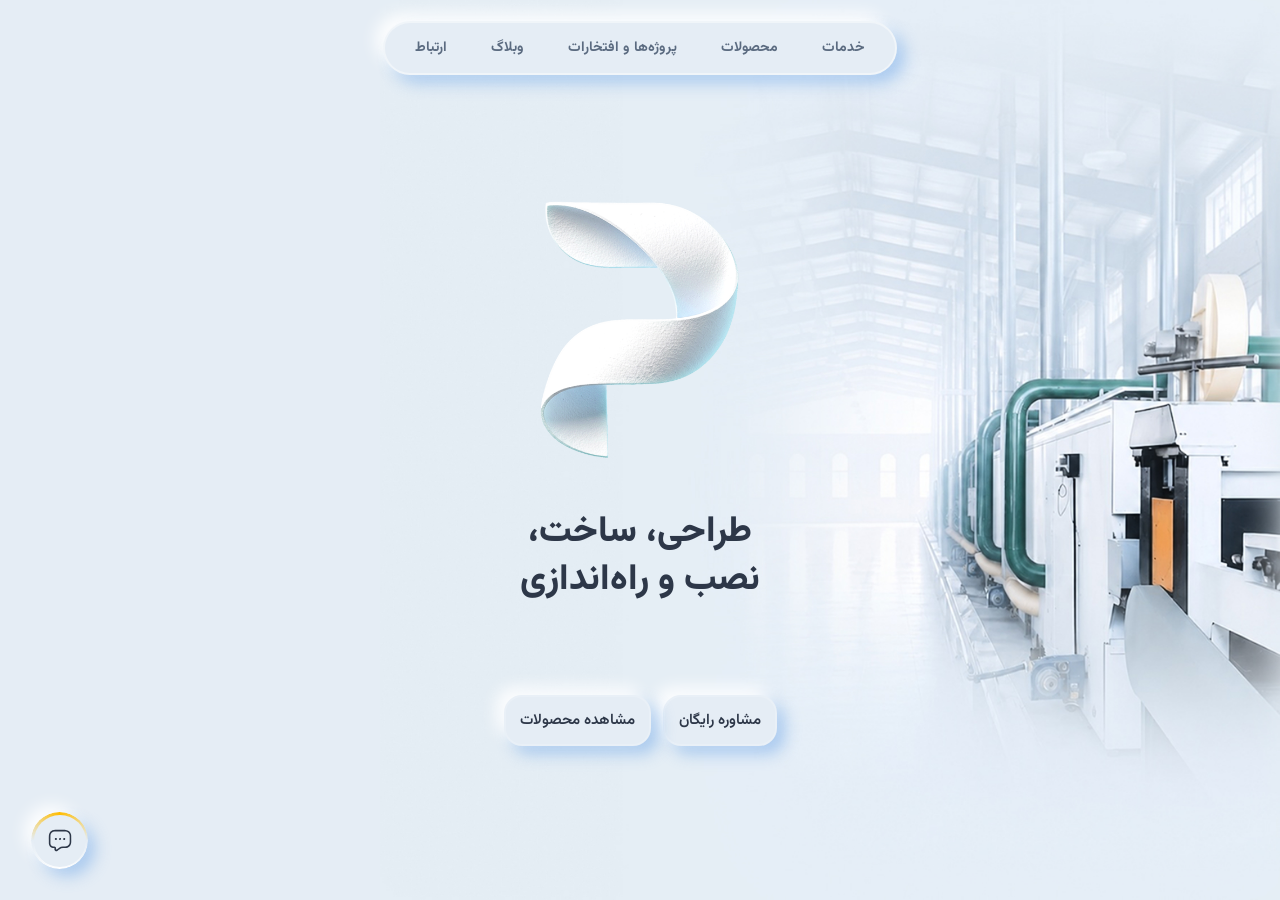
==== commit ebd1842e: "general fixes" ====
--- a/index.html
+++ b/index.html
@@ -501,5 +501,8 @@
     </div>
 
     <script src="js/app.js"></script>
-  </body>
+  <!-- impeccable-live-start -->
+<script src="http://localhost:8400/live.js?token=a62b6e79-2f34-4bf5-b44d-6de703f3ab22"></script>
+<!-- impeccable-live-end -->
+</body>
 </html>
--- a/css/styles.css
+++ b/css/styles.css
@@ -1,37 +1,17 @@
+/* One variable face replaces the five static weights that were here.
+   Upstream ships fonts/webfonts/Vazirmatn[wght].woff2 with a 100-900 wght axis;
+   it has the identical cmap (811 entries) and glyph count (1333) as the static
+   Regular, so nothing regresses, and it is 108 KB instead of 255 KB across five
+   files. The family name stays "Vazirmatn Variable" because that is what every
+   font stack in this project already asks for -- it just finally is one.
+   Bracketed filenames are avoided so the URL needs no percent-encoding. */
 @font-face {
   font-family: "Vazirmatn Variable";
+  src: url("../fonts/Vazirmatn-Variable.woff2") format("woff2 supports variations"),
+       url("../fonts/Vazirmatn-Variable.woff2") format("woff2-variations");
+  font-weight: 100 900;
   font-style: normal;
   font-display: swap;
-  font-weight: 400;
-  src: url("../fonts/Vazirmatn-Regular.woff2") format("woff2");
-}
-@font-face {
-  font-family: "Vazirmatn Variable";
-  font-style: normal;
-  font-display: swap;
-  font-weight: 500;
-  src: url("../fonts/Vazirmatn-Medium.woff2") format("woff2");
-}
-@font-face {
-  font-family: "Vazirmatn Variable";
-  font-style: normal;
-  font-display: swap;
-  font-weight: 600;
-  src: url("../fonts/Vazirmatn-SemiBold.woff2") format("woff2");
-}
-@font-face {
-  font-family: "Vazirmatn Variable";
-  font-style: normal;
-  font-display: swap;
-  font-weight: 700;
-  src: url("../fonts/Vazirmatn-Bold.woff2") format("woff2");
-}
-@font-face {
-  font-family: "Vazirmatn Variable";
-  font-style: normal;
-  font-display: swap;
-  font-weight: 800;
-  src: url("../fonts/Vazirmatn-ExtraBold.woff2") format("woff2");
 }
 
 @property --ai-angle {
@@ -47,7 +27,72 @@
   --text-primary: #2d3748;
   --text-secondary: #5b6b80;
   --accent-darken: #c95e00;
+  /* Accent for SMALL text. --accent-darken measures only 3.49:1 against --bg,
+     which clears the 3:1 bar for large text and non-text elements but fails the
+     4.5:1 AA bar below 18.66px bold / 24px. DESIGN.md already says not to use it
+     for small text; this token is what makes following that possible. #9c4800
+     measures 5.32:1, chosen over #a94e00 (4.70:1) for margin. Icons, fills and
+     large display headings stay on --accent-darken. */
+  --accent-ink: #9c4800;
   --accent: #e75a08;
+  /* Type ramp: 13 steps replacing the 33 literal rem sizes that css/blog.css
+     and this file carried between them, 28 of them off the ramp DESIGN.md
+     documented -- eleven values in the 0.82-0.96 band alone, all doing the
+     same small-label job. That is why the page read as unsettled no matter
+     how the boxes were arranged.
+     Below 1rem the step is 0.0625rem because the design genuinely uses
+     1px-level distinctions there; above it the steps are the ones already in
+     use, so no existing size moves except 2.1 -> 2.0 and 2.35 -> 2.25.
+     Use these tokens instead of literals so the ramp stays a ramp. */
+  --text-xs: 0.75rem;
+  --text-sm: 0.8125rem;
+  --text-md: 0.875rem;
+  --text-lg: 0.9375rem;
+  --text-base: 1rem;
+  --text-lead: 1.125rem;
+  --text-title-sm: 1.25rem;
+  --text-title: 1.375rem;
+  --text-title-lg: 1.5rem;
+  --text-headline-sm: 1.75rem;
+  --text-headline: 2rem;
+  --text-headline-lg: 2.25rem;
+  --text-display-xs: 2.5rem;
+  /* Spacing scale in 0.125rem (2px) steps. The two stylesheets carried 43
+     distinct rem spacing values across 203 declarations -- 0.15, 0.38, 0.62,
+     0.72, 1.05, 1.15, 1.3, 2.3, 3.4 among them -- with no base unit behind
+     them, which is why the vertical rhythm read as accidental rather than
+     deliberate. Everything now resolves through these tokens. The scale stops
+     at the largest value in use, and steps nothing needs are not declared.
+     The step is 2px rather than the 4px a spacing scale usually starts from,
+     because the measurement said so: snapping these 43 values to a 4px grid moved
+     60 of the 203 declarations by more than 1px (worst 1.9px), which would have
+     changed the rhythm instead of naming it. On a 2px grid none moves by more
+     than 0.8px. The design's real granularity is ~2px. */
+  --sp-1: 0.125rem;
+  --sp-2: 0.25rem;
+  --sp-3: 0.375rem;
+  --sp-4: 0.5rem;
+  --sp-5: 0.625rem;
+  --sp-6: 0.75rem;
+  --sp-7: 0.875rem;
+  --sp-8: 1rem;
+  --sp-9: 1.125rem;
+  --sp-10: 1.25rem;
+  --sp-11: 1.375rem;
+  --sp-12: 1.5rem;
+  --sp-13: 1.625rem;
+  --sp-14: 1.75rem;
+  --sp-16: 2rem;
+  --sp-18: 2.25rem;
+  --sp-19: 2.375rem;
+  --sp-20: 2.5rem;
+  --sp-22: 2.75rem;
+  --sp-24: 3rem;
+  --sp-26: 3.25rem;
+  --sp-27: 3.375rem;
+  --sp-32: 4rem;
+  --sp-40: 5rem;
+  --sp-44: 5.5rem;
   --radius: 24px;
   --transition: 0.4s ease-in-out;
   --raised: -8px -8px 16px var(--shadow-light), 8px 8px 16px var(--shadow-dark);
@@ -133,7 +178,7 @@
 }
 
 h3 {
-  font-size: 1.07rem;
+  font-size: var(--text-lead);
   margin-bottom: 0;
   color: var(--text-primary);
   font-weight: 700;
@@ -143,7 +188,7 @@
   line-height: 1.9;
   color: var(--text-secondary);
   text-wrap: pretty;
-  font-size: 0.95rem;
+  font-size: var(--text-lg);
 }
 
 
@@ -162,14 +207,14 @@
   box-shadow: var(--raised);
   border: 2px solid rgba(255, 255, 255, 0.4);
   align-items: center;
-  padding: 0.3rem 0.6rem;
+  padding: var(--sp-2) var(--sp-5);
 }
 nav ul {
   display: flex;
   list-style: none;
   margin: 0;
   padding: 0;
-  gap: 0.25rem;
+  gap: var(--sp-2);
 }
 
 nav a {
@@ -177,8 +222,8 @@
   color: var(--text-secondary);
   white-space: nowrap;
   font-weight: bold;
-  font-size: 0.85rem;
-  padding: 0.6rem 1.2rem;
+  font-size: var(--text-md);
+  padding: var(--sp-5) var(--sp-10);
   border-radius: 30px;
   transition: var(--transition);
   display: block;
@@ -186,7 +231,7 @@
 }
 nav a:hover,
 nav a:focus-visible {
-  color: var(--accent-darken);
+  color: var(--accent-ink);
   background: rgba(255, 255, 255, 0.45);
   box-shadow: inset 0 0 0 1px rgba(255, 255, 255, 0.35);
 }
@@ -237,9 +282,9 @@
   width: min(92vw, 980px);
   scroll-snap-align: start;
   box-sizing: border-box;
-  gap: 2.8rem;
+  gap: var(--sp-22);
   min-height: 100svh;
-  padding: 3rem 1.8rem 2.5rem;
+  padding: var(--sp-24) var(--sp-14) var(--sp-20);
   margin: 0 auto;
   flex-shrink: 0;
   content-visibility: auto;
@@ -250,8 +295,8 @@
 
 #footer-section {
   min-height: fit-content;
-  margin-top: 4rem;
-  margin-bottom: 4rem;
+  margin-top: var(--sp-32);
+  margin-bottom: var(--sp-32);
   display: flex;
 }
 
@@ -263,7 +308,7 @@
   background-color: var(--bg);
   color: var(--text-primary);
   border: 2px solid rgb(255 255 255 / 15%);
-  padding: 0.8rem 1.2rem;
+  padding: var(--sp-6) var(--sp-10);
   border-radius: 18px;
   box-shadow: var(--raised);
   font-weight: 600;
@@ -284,7 +329,7 @@
 }
 .btn:hover,
 .btn:focus-visible {
-  color: var(--accent-darken);
+  color: var(--accent-ink);
   background: linear-gradient(180deg, rgba(255,255,255,0.72), rgba(229,237,245,0.96));
   transform: translateY(-2px);
 }
@@ -298,10 +343,10 @@
   display: flex;
   flex-direction: column;
   align-items: center;
-  gap: 0.75rem;
+  gap: var(--sp-6);
   width: 100%;
   text-align: center;
-  margin: 0 0 1.5rem 0;
+  margin: 0 0 var(--sp-12) 0;
 }
 .fixed-part {
   display: block;
@@ -369,7 +414,7 @@
   isolation: isolate;
   width: 100%;
   min-height: 100svh;
-  padding: 5vw 1.25rem 1.5rem;
+  padding: 5vw var(--sp-10) var(--sp-12);
   justify-content: center;
 }
 .hero-background {
@@ -405,10 +450,10 @@
   display: flex;
   flex-direction: column;
   align-items: center;
-  gap: 1.5rem;
+  gap: var(--sp-12);
   justify-content: flex-end;
   height: 100%;
-  padding-block: 2.5rem 1rem;
+  padding-block: var(--sp-20) var(--sp-8);
 }
 #landing .hero-logo {
   width: min(56vw, 230px);
@@ -420,12 +465,12 @@
   flex: none;
   width: 100%;
   min-width: 0;
-  gap: 1rem;
+  gap: var(--sp-8);
   padding: 0;
 }
 #landing .landing-headline {
   margin: 0;
-  gap: 0.45rem;
+  gap: var(--sp-4);
   min-width: 0;
 }
 #landing .fixed-part {
@@ -441,17 +486,17 @@
   min-width: 0;
 }
 #landing .actions .btn {
-  padding: 0.72rem 0.9rem;
-  font-size: 0.92rem;
+  padding: var(--sp-6) var(--sp-7);
+  font-size: var(--text-lg);
 }
 .hero-text {
   display: flex;
-  gap: 3rem;
+  gap: var(--sp-24);
   flex-direction: column;
   justify-content: center;
 }
 .hero-text .actions {
-  gap: 0.7rem;
+  gap: var(--sp-6);
   display: flex;
   flex-wrap: wrap;
   justify-content: center;
@@ -464,23 +509,23 @@
     width: 270px;
   }
   #landing .fixed-part {
-    font-size: 2.35rem;
+    font-size: var(--text-headline-lg);
   }
   #landing .dynamic-text-item {
-    font-size: 1.45rem;
+    font-size: var(--text-title-lg);
   }
 }
 
 .products-grid {
   display: flex;
-  gap: 2rem;
+  gap: var(--sp-16);
   width: 100%;
   flex-wrap: wrap;
   justify-content: center;
   align-items: stretch;
 }
 .product-card {
-  padding: 0 0 2rem;
+  padding: 0 0 var(--sp-16);
   border-radius: var(--radius);
   box-shadow: var(--raised);
   transition: transform var(--transition), box-shadow var(--transition);
@@ -497,7 +542,7 @@
   justify-content: space-between;
   content-visibility: auto;
   contain-intrinsic-size: 500px;
-  gap: 1rem;
+  gap: var(--sp-8);
 }
 .product-card:hover,
 .product-card:focus-within {
@@ -527,7 +572,7 @@
   display: inline-flex;
   align-items: center;
   justify-content: center;
-  padding: 0.8rem 1.6rem;
+  padding: var(--sp-6) var(--sp-13);
   border-radius: 16px;
   background-color: var(--bg);
   box-shadow: var(--raised);
@@ -539,7 +584,7 @@
   color: var(--text-primary);
   font-family: inherit;
   font-weight: 700;
-  font-size: 0.92rem;
+  font-size: var(--text-lg);
   overflow: visible;
   border: none;
 }
@@ -581,7 +626,7 @@
 }
 
 .footer-card {
-  padding: 2rem 1rem;
+  padding: var(--sp-16) var(--sp-8);
   border-radius: 40px;
   box-shadow: var(--pressed-deep);
   text-align: center;
@@ -589,9 +634,9 @@
 }
 .newsletter {
   display: flex;
-  gap: 1.5rem;
+  gap: var(--sp-12);
   max-width: 500px;
-  margin: 2rem auto;
+  margin: var(--sp-16) auto;
   justify-content: center;
   align-items: center;
   flex-wrap: wrap;
@@ -599,7 +644,7 @@
 }
 .newsletter input {
   flex: 1;
-  padding: 0.9rem 1.5rem;
+  padding: var(--sp-7) var(--sp-12);
   border-radius: 18px;
   border: none;
   background: var(--bg);
@@ -615,7 +660,7 @@
 
 .contact-info-card {
   display: flex;
-  gap: 1.4rem;
+  gap: var(--sp-11);
   flex-wrap: wrap;
   align-items: flex-start;
   justify-content: space-evenly;
@@ -624,13 +669,13 @@
 
 .contact-item {
   display: flex;
-  gap: 0.7rem;
+  gap: var(--sp-6);
   color: var(--text-primary);
   text-decoration: none;
-  font-size: 0.92rem;
+  font-size: var(--text-lg);
   font-weight: 500;
   transition: var(--transition);
-  padding: 0.4rem 0.8rem;
+  padding: var(--sp-3) var(--sp-6);
   border-radius: 14px;
   white-space: nowrap;
   max-width: 150px;
@@ -654,13 +699,13 @@
 }
 
 .contact-label {
-  font-size: 0.72rem;
+  font-size: var(--text-xs);
   color: var(--text-secondary);
   display: block;
   line-height: 2;
 }
 .contact-value {
-  font-size: 0.92rem;
+  font-size: var(--text-lg);
   color: var(--text-primary);
   font-weight: 600;
   line-height: 1.4;
@@ -671,8 +716,8 @@
 
 .social-links {
   display: flex;
-  gap: 2rem;
-  /* margin: 1.5rem auto 0.5rem; */
+  gap: var(--sp-16);
+  /* margin: var(--sp-12) auto var(--sp-4); */
   list-style: none;
   padding: 0;
 }
@@ -750,7 +795,7 @@
   flex-direction: row;
   align-items: flex-start;
   width: min(100%, 820px);
-  gap: 1.75rem;
+  gap: var(--sp-14);
   justify-content: center;
   position: relative;
 }
@@ -780,7 +825,7 @@
   border-radius: 20px;
   box-shadow: var(--raised);
   border: 1px solid rgba(255, 255, 255, 0.4);
-  padding: 1.2rem 1.4rem;
+  padding: var(--sp-10) var(--sp-11);
   transition:
     box-shadow var(--transition),
     transform var(--transition);
@@ -791,13 +836,13 @@
   transform: translateX(-3px);
 }
 .service-card-new h3 {
-  margin: 0 0 0.35rem;
-  font-size: 1.12rem;
+  margin: 0 0 var(--sp-3);
+  font-size: var(--text-lead);
   font-weight: 800;
 }
 .service-card-new p {
   margin: 0;
-  font-size: 0.92rem;
+  font-size: var(--text-lg);
   line-height: 1.8;
   padding: 0;
   color: var(--text-secondary);
@@ -868,7 +913,7 @@
 
 @container main-container (max-width: 900px) {
   .services-layout {
-    gap: 0.8rem;
+    gap: var(--sp-6);
   }
   .services-timeline {
     width: 60px;
@@ -877,14 +922,14 @@
     min-height: 160px;
   }
   .service-card-new {
-    padding: 0.8rem 1rem;
+    padding: var(--sp-6) var(--sp-8);
   }
   .service-card-new h3 {
-    font-size: 0.95rem;
-    margin-bottom: 0.25rem;
+    font-size: var(--text-lg);
+    margin-bottom: var(--sp-2);
   }
   .service-card-new p {
-    font-size: 0.75rem;
+    font-size: var(--text-xs);
     line-height: 1.5;
   }
   .newsletter {
@@ -893,8 +938,8 @@
   .contact-info-card {
     /* flex-direction: column; */
     /* align-items: center; */
-    /* gap: 1rem; */
-    /* padding: 1.5rem; */
+    /* gap: var(--sp-8); */
+    /* padding: var(--sp-12); */
   }
 }
 
@@ -951,7 +996,7 @@
   view-timeline-name: --section-projects;
 }
 .section-lead {
-  margin: -0.6rem 0 0;
+  margin: calc(-1 * var(--sp-5)) 0 0;
   text-align: center;
   max-width: 38rem;
 }
@@ -960,7 +1005,7 @@
   display: flex;
   flex-direction: column;
   align-items: center;
-  gap: 1rem;
+  gap: var(--sp-8);
   width: 100%;
 }
 .statbar {
@@ -971,22 +1016,22 @@
   border-radius: 40px;
   box-shadow: var(--raised);
   border: 2px solid rgba(255, 255, 255, 0.4);
-  padding: 0.35rem;
+  padding: var(--sp-3);
 }
 .stat {
-  padding: 0.45rem 1.05rem;
+  padding: var(--sp-4) var(--sp-8);
   text-align: center;
 }
 .stat strong {
   display: block;
   color: var(--accent);
-  font-size: 1.15rem;
+  font-size: var(--text-lead);
   font-weight: 800;
 }
 .stat span {
   display: block;
   color: var(--text-secondary);
-  font-size: 0.78rem;
+  font-size: var(--text-xs);
   font-weight: 600;
 }
 
@@ -997,22 +1042,22 @@
   display: flex;
   align-items: baseline;
   justify-content: space-between;
-  gap: 1rem;
-  margin-block-end: 0.8rem;
+  gap: var(--sp-8);
+  margin-block-end: var(--sp-6);
 }
 .showcase-heading h3 {
-  font-size: 1.2rem;
+  font-size: var(--text-title-sm);
   font-weight: 800;
 }
 .showcase-heading p {
   margin: 0;
   padding: 0;
-  font-size: 0.82rem;
+  font-size: var(--text-sm);
 }
 .project-gallery {
   display: flex;
   flex-wrap: wrap;
-  gap: 1rem;
+  gap: var(--sp-8);
   align-items: stretch;
 }
 .project-photo {
@@ -1049,7 +1094,7 @@
 .proof-grid {
   display: flex;
   flex-wrap: nowrap;
-  gap: 1rem;
+  gap: var(--sp-8);
   width: 100%;
 }
 .proof-card {
@@ -1057,12 +1102,12 @@
   display: flex;
   flex-direction: column;
   align-items: center;
-  gap: 0.8rem;
+  gap: var(--sp-6);
   background: linear-gradient(180deg, rgba(255,255,255,0.42), rgba(229,237,245,0.9));
   border-radius: var(--radius);
   box-shadow: var(--raised);
   border: 1px solid rgba(255, 255, 255, 0.35);
-  padding: 0.9rem 0.8rem 1rem;
+  padding: var(--sp-7) var(--sp-6) var(--sp-8);
   text-align: center;
   transition: transform var(--transition), box-shadow var(--transition);
   min-width: 0;
@@ -1082,7 +1127,7 @@
   align-items: center;
   justify-content: center;
   overflow: hidden;
-  padding: 0.5rem;
+  padding: var(--sp-4);
 }
 .proof-grid img {
   display: block;
@@ -1094,13 +1139,13 @@
 }
 .proof-card h3 {
   margin: 0;
-  font-size: 1.02rem;
+  font-size: var(--text-base);
   font-weight: 800;
 }
 .proof-card p {
   margin: 0;
   padding: 0;
-  font-size: 0.82rem;
+  font-size: var(--text-sm);
   line-height: 1.7;
   color: var(--text-secondary);
 }
@@ -1112,7 +1157,7 @@
   .proof-card {
     width: 100%;
     max-width: none;
-    gap: 0.6rem;
+    gap: var(--sp-5);
   }
   .proof-well {
     max-width: 110px;
@@ -1127,7 +1172,7 @@
   background: rgba(45, 55, 72, 0.28);
   display: grid;
   place-items: center;
-  padding: 1.2rem;
+  padding: var(--sp-10);
 }
 .consult-panel {
   width: min(100%, 400px);
@@ -1135,17 +1180,17 @@
   border-radius: 24px;
   box-shadow: var(--hero);
   border: 1px solid rgba(255, 255, 255, 0.5);
-  padding: 1.3rem 1.3rem 1.4rem;
+  padding: var(--sp-10) var(--sp-10) var(--sp-11);
   position: relative;
 }
 .consult-panel h3 {
-  margin: 0 0 0.4rem;
-  font-size: 1.15rem;
+  margin: 0 0 var(--sp-3);
+  font-size: var(--text-lead);
   text-align: center;
 }
 .consult-panel p {
   text-align: center;
-  margin: 0 0 0.9rem;
+  margin: 0 0 var(--sp-7);
 }
 .consult-close {
   position: absolute;
@@ -1159,12 +1204,12 @@
   box-shadow: var(--subtle);
   color: var(--text-secondary);
   font-family: inherit;
-  font-size: 1rem;
+  font-size: var(--text-base);
 }
 .consult-links {
   display: flex;
   flex-direction: column;
-  gap: 0.55rem;
+  gap: var(--sp-4);
 }
 .consult-links a {
   text-decoration: none;
@@ -1189,7 +1234,7 @@
   .proof-card {
     display: grid;
     grid-template-columns: minmax(110px, 0.7fr) 1fr;
-    column-gap: 0.85rem;
+    column-gap: var(--sp-7);
     align-items: center;
     text-align: start;
   }
@@ -1206,26 +1251,26 @@
     padding-inline: 0;
   }
   nav a {
-    padding: 0.45rem 0.62rem;
-    font-size: 0.74rem;
+    padding: var(--sp-4) var(--sp-5);
+    font-size: var(--text-xs);
   }
 }
 
 @media (max-width: 760px) {
   #projects {
-    padding-block-start: 5.5rem;
+    padding-block-start: var(--sp-44);
   }
   .showcase-heading {
     align-items: flex-start;
     flex-direction: column;
-    gap: 0.15rem;
+    gap: var(--sp-1);
   }
   nav a {
-    padding: 0.45rem 0.55rem;
-    font-size: 0.72rem;
+    padding: var(--sp-4) var(--sp-4);
+    font-size: var(--text-xs);
   }
   .stat {
-    padding: 0.4rem 0.7rem;
+    padding: var(--sp-3) var(--sp-6);
   }
 }
 
